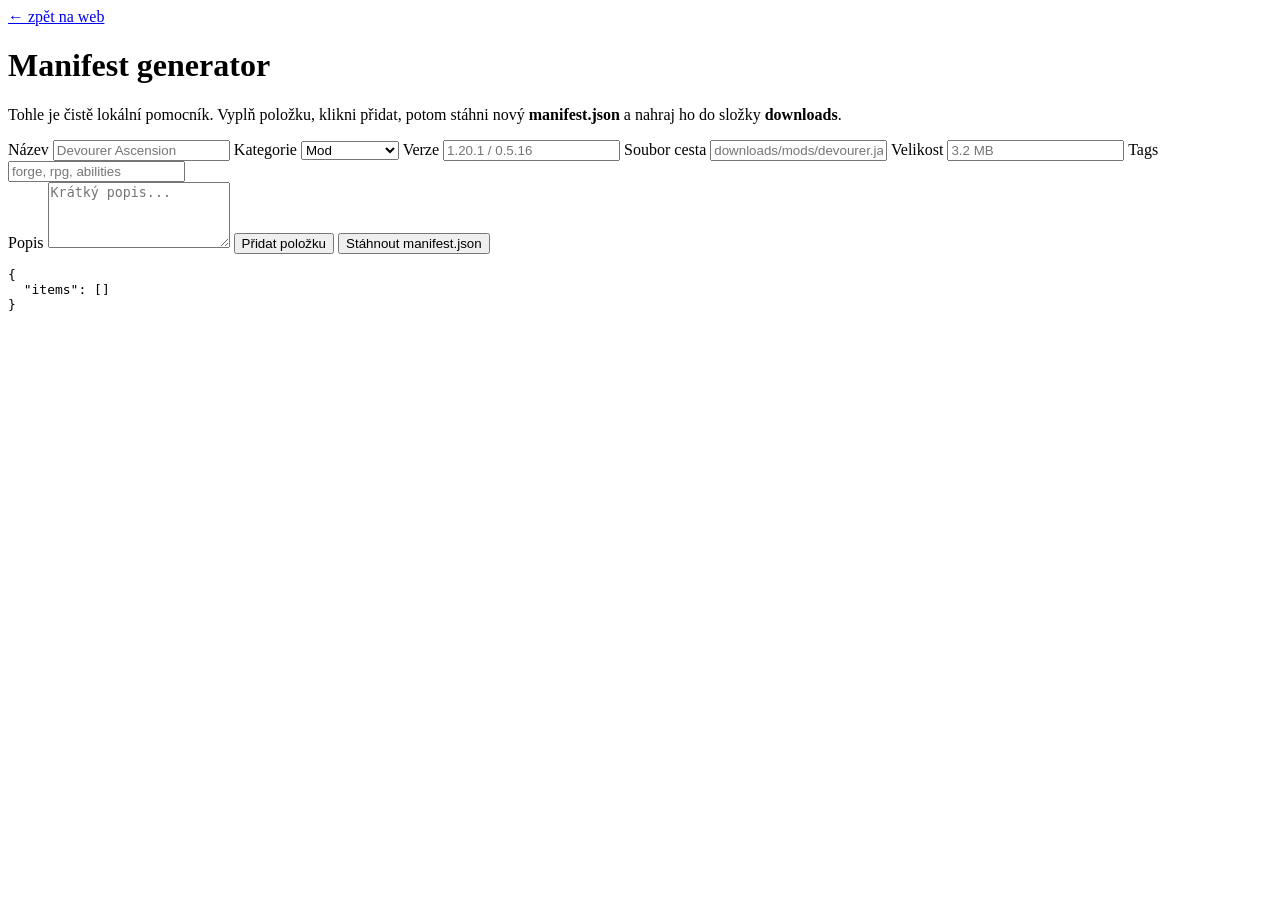
==== admin.html @ 49929c71 "Add files via upload" ====
<!doctype html>
<html lang="cs">
<head>
  <meta charset="utf-8" />
  <meta name="viewport" content="width=device-width, initial-scale=1" />
  <title>Vault Admin Generator</title>
  <link rel="stylesheet" href="style.css" />
</head>
<body class="admin-page">
  <div class="noise"></div>
  <main class="wrap admin">
    <a class="back" href="index.html">← zpět na web</a>
    <h1>Manifest generator</h1>
    <p class="lead">Tohle je čistě lokální pomocník. Vyplň položku, klikni přidat, potom stáhni nový <b>manifest.json</b> a nahraj ho do složky <b>downloads</b>.</p>

    <section class="admin-card">
      <div class="form-grid">
        <label>Název <input id="name" placeholder="Devourer Ascension" /></label>
        <label>Kategorie
          <select id="category">
            <option value="mod">Mod</option>
            <option value="texture">Texture pack</option>
            <option value="shader">Shader</option>
          </select>
        </label>
        <label>Verze <input id="version" placeholder="1.20.1 / 0.5.16" /></label>
        <label>Soubor cesta <input id="file" placeholder="downloads/mods/devourer.jar" /></label>
        <label>Velikost <input id="size" placeholder="3.2 MB" /></label>
        <label>Tags <input id="tags" placeholder="forge, rpg, abilities" /></label>
      </div>
      <label>Popis <textarea id="description" placeholder="Krátký popis..." rows="4"></textarea></label>
      <button class="btn primary" id="add">Přidat položku</button>
      <button class="btn ghost" id="download">Stáhnout manifest.json</button>
    </section>

    <pre id="output" class="manifest-box"></pre>
  </main>
  <script>
    const items = [];
    const out = document.getElementById('output');
    function refresh(){ out.textContent = JSON.stringify({items}, null, 2); }
    document.getElementById('add').onclick = () => {
      const item = {
        name: document.getElementById('name').value.trim(),
        category: document.getElementById('category').value,
        version: document.getElementById('version').value.trim(),
        file: document.getElementById('file').value.trim(),
        size: document.getElementById('size').value.trim(),
        tags: document.getElementById('tags').value.split(',').map(x=>x.trim()).filter(Boolean),
        description: document.getElementById('description').value.trim()
      };
      if(!item.name || !item.file){ alert('Vyplň aspoň název a cestu k souboru.'); return; }
      items.push(item); refresh();
    };
    document.getElementById('download').onclick = () => {
      const blob = new Blob([JSON.stringify({items}, null, 2)], {type:'application/json'});
      const a = document.createElement('a');
      a.href = URL.createObjectURL(blob); a.download = 'manifest.json'; a.click();
      URL.revokeObjectURL(a.href);
    };
    refresh();
  </script>
</body>
</html>
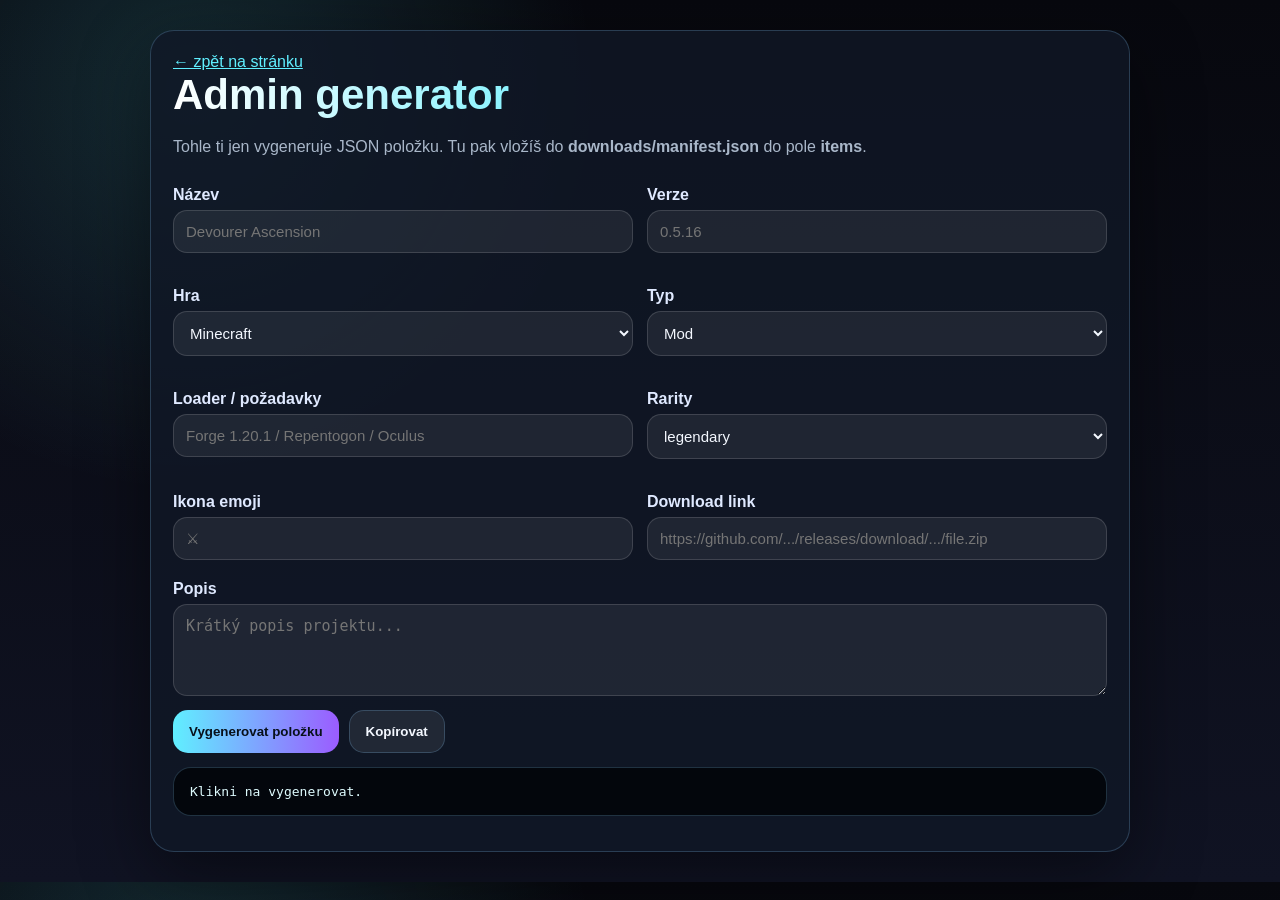
==== commit ba77d3ed: "Update admin.html" ====
--- a/admin.html
+++ b/admin.html
@@ -1,64 +1,40 @@
 <!doctype html>
 <html lang="cs">
 <head>
-  <meta charset="utf-8" />
-  <meta name="viewport" content="width=device-width, initial-scale=1" />
-  <title>Vault Admin Generator</title>
-  <link rel="stylesheet" href="style.css" />
+<meta charset="utf-8" />
+<meta name="viewport" content="width=device-width, initial-scale=1" />
+<title>Extroxter Vault Admin Generator</title>
+<style>
+:root{--bg:#07080e;--panel:#111827;--line:rgba(135,205,255,.22);--text:#f4f8ff;--muted:#a9b7c9;--cyan:#60efff;--gold:#ffd166;--purple:#9b5cff}*{box-sizing:border-box}body{margin:0;background:radial-gradient(circle at 15% 10%,rgba(96,239,255,.15),transparent 30%),linear-gradient(180deg,#07080e,#101323);font-family:Segoe UI,Arial,sans-serif;color:var(--text)}.wrap{width:min(980px,calc(100% - 30px));margin:0 auto;padding:30px 0}.panel{background:rgba(17,24,39,.82);border:1px solid var(--line);border-radius:24px;padding:22px;box-shadow:0 22px 70px rgba(0,0,0,.45)}h1{font-size:42px;margin:0 0 10px;background:linear-gradient(90deg,#fff,var(--cyan),var(--gold));-webkit-background-clip:text;color:transparent}.lead{color:var(--muted);line-height:1.55}.grid{display:grid;grid-template-columns:1fr 1fr;gap:14px}.field{display:flex;flex-direction:column;gap:6px;margin:10px 0}.field label{font-weight:800;color:#dfe9ff}.field input,.field textarea,.field select{background:rgba(255,255,255,.07);border:1px solid rgba(255,255,255,.14);border-radius:14px;color:var(--text);padding:12px;font-size:15px}.field textarea{min-height:92px}.btn{border:0;border-radius:15px;padding:13px 16px;font-weight:900;background:linear-gradient(90deg,var(--cyan),var(--purple));color:#07101a;cursor:pointer}.ghost{background:rgba(255,255,255,.08);color:var(--text);border:1px solid var(--line)}pre{white-space:pre-wrap;word-break:break-word;background:#03060c;border:1px solid var(--line);border-radius:18px;padding:16px;color:#dffcff}.actions{display:flex;gap:10px;flex-wrap:wrap;margin:14px 0}@media(max-width:760px){.grid{grid-template-columns:1fr}}</style>
 </head>
-<body class="admin-page">
-  <div class="noise"></div>
-  <main class="wrap admin">
-    <a class="back" href="index.html">← zpět na web</a>
-    <h1>Manifest generator</h1>
-    <p class="lead">Tohle je čistě lokální pomocník. Vyplň položku, klikni přidat, potom stáhni nový <b>manifest.json</b> a nahraj ho do složky <b>downloads</b>.</p>
-
-    <section class="admin-card">
-      <div class="form-grid">
-        <label>Název <input id="name" placeholder="Devourer Ascension" /></label>
-        <label>Kategorie
-          <select id="category">
-            <option value="mod">Mod</option>
-            <option value="texture">Texture pack</option>
-            <option value="shader">Shader</option>
-          </select>
-        </label>
-        <label>Verze <input id="version" placeholder="1.20.1 / 0.5.16" /></label>
-        <label>Soubor cesta <input id="file" placeholder="downloads/mods/devourer.jar" /></label>
-        <label>Velikost <input id="size" placeholder="3.2 MB" /></label>
-        <label>Tags <input id="tags" placeholder="forge, rpg, abilities" /></label>
-      </div>
-      <label>Popis <textarea id="description" placeholder="Krátký popis..." rows="4"></textarea></label>
-      <button class="btn primary" id="add">Přidat položku</button>
-      <button class="btn ghost" id="download">Stáhnout manifest.json</button>
-    </section>
-
-    <pre id="output" class="manifest-box"></pre>
-  </main>
-  <script>
-    const items = [];
-    const out = document.getElementById('output');
-    function refresh(){ out.textContent = JSON.stringify({items}, null, 2); }
-    document.getElementById('add').onclick = () => {
-      const item = {
-        name: document.getElementById('name').value.trim(),
-        category: document.getElementById('category').value,
-        version: document.getElementById('version').value.trim(),
-        file: document.getElementById('file').value.trim(),
-        size: document.getElementById('size').value.trim(),
-        tags: document.getElementById('tags').value.split(',').map(x=>x.trim()).filter(Boolean),
-        description: document.getElementById('description').value.trim()
-      };
-      if(!item.name || !item.file){ alert('Vyplň aspoň název a cestu k souboru.'); return; }
-      items.push(item); refresh();
-    };
-    document.getElementById('download').onclick = () => {
-      const blob = new Blob([JSON.stringify({items}, null, 2)], {type:'application/json'});
-      const a = document.createElement('a');
-      a.href = URL.createObjectURL(blob); a.download = 'manifest.json'; a.click();
-      URL.revokeObjectURL(a.href);
-    };
-    refresh();
-  </script>
+<body>
+<div class="wrap">
+  <div class="panel">
+    <a href="index.html" style="color:var(--cyan)">← zpět na stránku</a>
+    <h1>Admin generator</h1>
+    <p class="lead">Tohle ti jen vygeneruje JSON položku. Tu pak vložíš do <b>downloads/manifest.json</b> do pole <b>items</b>.</p>
+    <div class="grid">
+      <div class="field"><label>Název</label><input id="name" placeholder="Devourer Ascension" /></div>
+      <div class="field"><label>Verze</label><input id="version" placeholder="0.5.16" /></div>
+      <div class="field"><label>Hra</label><select id="game"><option value="minecraft">Minecraft</option><option value="tboi">The Binding of Isaac: Repentance</option></select></div>
+      <div class="field"><label>Typ</label><select id="type"><option value="mod">Mod</option><option value="texture">Texture Pack</option><option value="shader">Shader</option></select></div>
+      <div class="field"><label>Loader / požadavky</label><input id="loader" placeholder="Forge 1.20.1 / Repentogon / Oculus" /></div>
+      <div class="field"><label>Rarity</label><select id="rarity"><option>legendary</option><option>epic</option><option>rare</option><option>common</option></select></div>
+      <div class="field"><label>Ikona emoji</label><input id="icon" placeholder="⚔" /></div>
+      <div class="field"><label>Download link</label><input id="file" placeholder="https://github.com/.../releases/download/.../file.zip" /></div>
+    </div>
+    <div class="field"><label>Popis</label><textarea id="description" placeholder="Krátký popis projektu..."></textarea></div>
+    <div class="actions"><button class="btn" onclick="generate()">Vygenerovat položku</button><button class="btn ghost" onclick="copyOut()">Kopírovat</button></div>
+    <pre id="out">Klikni na vygenerovat.</pre>
+  </div>
+</div>
+<script>
+function val(id){return document.getElementById(id).value.trim()}
+function generate(){
+ const item={name:val('name')||'Unnamed Project',game:val('game'),type:val('type'),version:val('version')||'1.0',rarity:val('rarity')||'common',icon:val('icon')||'📦',loader:val('loader'),description:val('description'),file:val('file')||'#'};
+ document.getElementById('out').textContent=JSON.stringify(item,null,2)+',';
+}
+function copyOut(){navigator.clipboard.writeText(document.getElementById('out').textContent)}
+</script>
 </body>
 </html>
